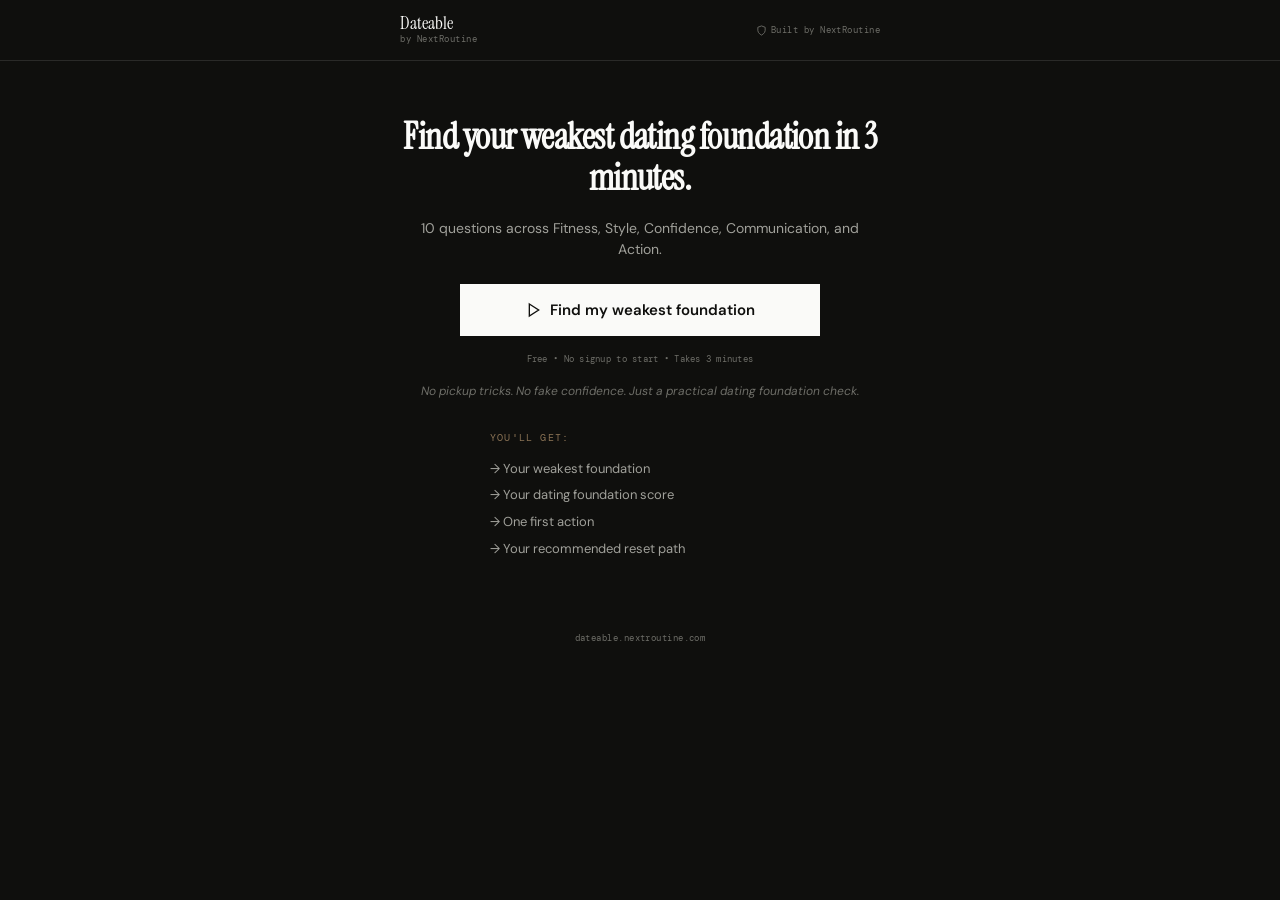
==== free.html @ b58aa641 "Add files via upload" ====
<!DOCTYPE html>
<html lang="en">
<head>
<meta charset="UTF-8">
<meta name="viewport" content="width=device-width, initial-scale=1.0">
<meta name="robots" content="noindex, nofollow">
<title>Free Dating Quiz for Men | Dateable by NextRoutine</title>
<meta name="description" content="Find out what is holding back your dating results. Free 3-minute quiz across fitness, style, confidence, communication, and action.">
<meta property="og:title" content="Free Dating Quiz for Men | Dateable by NextRoutine">
<meta property="og:description" content="Score yourself across 5 foundations in 3 minutes. Free — no spam, no course, no pickup nonsense.">
<meta property="og:type" content="website">
<meta property="og:url" content="https://dateable.nextroutine.com/free">
<link rel="preconnect" href="https://fonts.googleapis.com">
<link rel="preconnect" href="https://fonts.gstatic.com" crossorigin>
<link href="https://fonts.googleapis.com/css2?family=Instrument+Serif:ital@0;1&family=DM+Sans:ital,wght@0,400;0,500;0,600;1,400&family=DM+Mono:wght@400;500&display=swap" rel="stylesheet">
<link rel="icon" href="/assets/favicon.svg" type="image/svg+xml">
<script>
!function(f,b,e,v,n,t,s){if(f.fbq)return;n=f.fbq=function(){n.callMethod?n.callMethod.apply(n,arguments):n.queue.push(arguments)};if(!f._fbq)f._fbq=n;n.push=n;n.loaded=!0;n.version='2.0';n.queue=[];t=b.createElement(e);t.async=!0;t.src=v;s=b.getElementsByTagName(e)[0];s.parentNode.insertBefore(t,s)}(window,document,'script','https://connect.facebook.net/en_US/fbevents.js');
fbq('init','1006173865231321');
fbq('track','PageView');
</script>
<noscript><img height="1" width="1" style="display:none" src="https://www.facebook.com/tr?id=1006173865231321&ev=PageView&noscript=1"/></noscript>
<style>
:root {
  --bg: #0F0F0D;
  --card: #1A1A18;
  --elev: #222220;
  --text: #FAFAF8;
  --tsec: #A0A09A;
  --tmut: #6E6E68;
  --accent: #8B7355;
  --border: #2A2A28;
  --cta: #FAFAF8;
  --cta-text: #0F0F0D;
  --bar-fitness: #5B8C5A;
  --bar-style: #7B6BA5;
  --bar-confidence: #C4793A;
  --bar-comm: #4A8FA8;
  --bar-action: #A85A5A;
  --fd: 'Instrument Serif', Georgia, serif;
  --fb: 'DM Sans', system-ui, sans-serif;
  --fm: 'DM Mono', 'SF Mono', monospace;
}
*, *::before, *::after { box-sizing: border-box; }
* { margin: 0; padding: 0; }
html { scroll-behavior: smooth; }
body {
  font-family: var(--fb);
  font-size: 16px;
  line-height: 1.6;
  color: var(--text);
  background: var(--bg);
  -webkit-font-smoothing: antialiased;
  min-height: 100vh;
}
.w { max-width: 520px; margin: 0 auto; padding: 0 20px; }

/* Header */
.hd { padding: 14px 0; border-bottom: 1px solid var(--border); }
.hd-inner { display: flex; align-items: center; justify-content: space-between; }
.hd-brand { font-family: var(--fd); font-size: 1.125rem; line-height: 1; }
.hd-sub { font-family: var(--fm); font-size: .5625rem; color: var(--tmut); letter-spacing: .06em; }
.hd-badge { font-family: var(--fm); font-size: .5625rem; color: var(--tmut); letter-spacing: .05em; display: flex; align-items: center; gap: 4px; }
.hd-badge svg { width: 11px; height: 11px; }

/* Screens */
.screen { display: none; }
.screen.active { display: block; animation: fadeUp .4s ease both; }
@keyframes fadeUp { from { opacity: 0; transform: translateY(12px); } to { opacity: 1; transform: translateY(0); } }

/* Intro */
.intro { padding: 36px 0 32px; text-align: center; }
.lp-h1 { font-family: var(--fd); font-size: clamp(1.625rem, 5.5vw, 2.25rem); line-height: 1.12; letter-spacing: -.015em; }
.intro .lp-h1 { margin-bottom: 20px; }
.intro-sub { font-size: .8125rem; color: var(--tmut); line-height: 1.5; margin-top: 20px; max-width: 360px; margin-left: auto; margin-right: auto; }
.intro-sub-top { font-size: .875rem; color: var(--tsec); line-height: 1.5; margin-bottom: 24px; }
.intro-trust { font-size: .75rem; color: var(--tmut); margin-top: 16px; font-style: italic; }
.intro-value { margin-top: 28px; text-align: left; max-width: 300px; margin-left: auto; margin-right: auto; }
.intro-value-tag { font-family: var(--fm); font-size: .625rem; letter-spacing: .12em; text-transform: uppercase; color: var(--accent); margin-bottom: 10px; }
.intro-value-item { font-size: .8125rem; color: var(--tsec); padding: 3px 0; }
.btn-go { display: flex; align-items: center; justify-content: center; gap: 8px; width: 100%; max-width: 360px; height: 52px; margin: 0 auto 16px; background: var(--cta); color: var(--cta-text); font-family: var(--fb); font-size: .9375rem; font-weight: 600; border: none; cursor: pointer; transition: transform .2s; }
.btn-go:hover { transform: translateY(-1px); }
.btn-go svg { width: 16px; height: 16px; }
.intro-micro { font-family: var(--fm); font-size: .5625rem; color: var(--tmut); letter-spacing: .03em; }

/* Quiz */
.quiz { padding: 32px 0; }
.q-bar { height: 3px; background: var(--border); margin-bottom: 8px; }
.q-fill { height: 100%; background: var(--accent); transition: width .3s ease; }
.q-count { font-family: var(--fm); font-size: .5625rem; color: var(--tmut); letter-spacing: .08em; margin-bottom: 24px; }
.q-pillar { font-family: var(--fm); font-size: .5625rem; letter-spacing: .12em; text-transform: uppercase; color: var(--accent); margin-bottom: 12px; }
.q-text { font-family: var(--fd); font-size: 1.25rem; line-height: 1.25; margin-bottom: 24px; }
.q-opts { display: flex; flex-direction: column; gap: 10px; }
.q-opt { display: block; width: 100%; text-align: left; padding: 14px 16px; background: var(--card); border: 1px solid var(--border); color: var(--text); font-family: var(--fb); font-size: .875rem; line-height: 1.4; cursor: pointer; transition: border-color .2s, background .2s; }
.q-opt:hover { border-color: var(--accent); background: var(--elev); }
.q-opt:active { background: var(--accent); color: var(--bg); }

/* Results */
.results { padding: 40px 0; }
.r-head { text-align: center; margin-bottom: 32px; }
.r-big { font-family: var(--fd); font-size: 3rem; line-height: 1; margin-bottom: 4px; }
.r-label { font-family: var(--fm); font-size: .625rem; color: var(--tmut); letter-spacing: .12em; text-transform: uppercase; margin-bottom: 8px; }
.r-band { font-size: .875rem; color: var(--tsec); }

.r-archetype { text-align: center; padding: 24px; background: var(--card); border: 1px solid var(--border); margin-bottom: 28px; }
.r-arch-label { font-family: var(--fm); font-size: .5625rem; letter-spacing: .12em; text-transform: uppercase; color: var(--tmut); margin-bottom: 8px; }
.r-arch-name { font-family: var(--fd); font-size: clamp(1.5rem, 5vw, 2rem); line-height: 1.1; margin-bottom: 8px; color: var(--accent); }
.r-arch-desc { font-size: .8125rem; color: var(--tsec); line-height: 1.6; max-width: 400px; margin: 0 auto; }

.r-pillars { margin-bottom: 28px; }
.r-row { display: flex; align-items: center; gap: 12px; padding: 10px 0; border-bottom: 1px solid var(--border); }
.r-row:first-child { border-top: 1px solid var(--border); }
.r-name { font-family: var(--fm); font-size: .6875rem; letter-spacing: .06em; width: 110px; flex-shrink: 0; color: var(--tsec); }
.r-track { flex: 1; height: 6px; background: var(--border); }
.r-trackfill { height: 100%; width: 0; transition: width .8s ease; }
.r-pct { font-family: var(--fm); font-size: .6875rem; color: var(--tmut); width: 36px; text-align: right; }
.r-row.weak .r-name { color: var(--text); font-weight: 500; }
.r-row.weak .r-pct { color: var(--accent); }

.r-insight { background: var(--card); border: 1px solid var(--border); padding: 20px; margin-bottom: 16px; }
.r-itag { font-family: var(--fm); font-size: .5625rem; letter-spacing: .12em; text-transform: uppercase; color: var(--accent); margin-bottom: 8px; }

.r-rec { background: var(--card); border: 1px solid var(--accent); padding: 20px; margin-bottom: 28px; }
.r-rec-tag { font-family: var(--fm); font-size: .5625rem; letter-spacing: .12em; text-transform: uppercase; color: var(--accent); margin-bottom: 10px; }
.r-rec-name { font-family: var(--fd); font-size: 1.25rem; margin-bottom: 6px; }
.r-rec-why { font-size: .8125rem; color: var(--tsec); line-height: 1.6; margin-bottom: 12px; }
.r-rec-link { font-family: var(--fm); font-size: .75rem; color: var(--accent); text-decoration: none; letter-spacing: .04em; }
.r-rec-link:hover { color: var(--text); }
.r-ititle { font-family: var(--fd); font-size: 1.125rem; margin-bottom: 6px; }
.r-itext { font-size: .8125rem; color: var(--tsec); line-height: 1.6; }

.r-cta { text-align: center; }
.r-ctag { font-family: var(--fm); font-size: .625rem; letter-spacing: .1em; text-transform: uppercase; color: var(--accent); margin-bottom: 8px; }
.r-ctitle { font-family: var(--fd); font-size: 1.25rem; margin-bottom: 12px; }
.r-cdesc-list { text-align: left; max-width: 360px; margin: 0 auto 20px; }
.r-cdesc-item { font-size: .8125rem; color: var(--tsec); padding: 4px 0; }

.r-gap { text-align: center; padding: 16px 0; margin-bottom: 24px; border-top: 1px solid var(--border); border-bottom: 1px solid var(--border); }
.r-gap-label { font-family: var(--fm); font-size: .5625rem; letter-spacing: .12em; text-transform: uppercase; color: var(--tmut); margin-bottom: 6px; }
.r-gap-name { font-family: var(--fd); font-size: 1.25rem; color: var(--accent); }
.r-ctitle { font-family: var(--fd); font-size: 1.25rem; margin-bottom: 4px; }
.r-cdesc { font-size: .8125rem; color: var(--tsec); margin-bottom: 16px; }
.r-fcard { background: var(--card); border: 1px solid var(--border); padding: 20px; margin-bottom: 12px; text-align: left; }
.r-flabel { font-family: var(--fm); font-size: .625rem; letter-spacing: .1em; text-transform: uppercase; color: var(--accent); margin-bottom: 12px; display: block; }
.r-micro { font-family: var(--fm); font-size: .5625rem; color: var(--tmut); letter-spacing: .03em; }

/* Footer */
.ft { padding: 20px 0 80px; text-align: center; }
.ft a { font-family: var(--fm); font-size: .5625rem; color: var(--tmut); text-decoration: none; letter-spacing: .05em; }

/* Sticky CTA */
.sticky { position: fixed; bottom: 0; left: 0; right: 0; background: var(--card); border-top: 1px solid var(--border); padding: 10px 16px; z-index: 100; display: none; }
.sticky.show { display: block; }
.sticky-btn { display: block; width: 100%; max-width: 520px; margin: 0 auto; height: 46px; background: var(--cta); color: var(--cta-text); font-family: var(--fb); font-size: .875rem; font-weight: 600; border: none; cursor: pointer; }

@media (min-width: 768px) {
  .intro { padding: 56px 0 40px; }
  .quiz { padding: 48px 0; }
  .results { padding: 56px 0; }
  .sticky { display: none !important; }
  .ft { padding-bottom: 32px; }
}
</style>
</head>
<body>

<header class="hd">
<div class="w">
  <div class="hd-inner">
    <div>
      <div class="hd-brand">Dateable</div>
      <div class="hd-sub">by NextRoutine</div>
    </div>
    <div class="hd-badge">
      <svg viewBox="0 0 24 24" fill="none" stroke="currentColor" stroke-width="2"><path d="M12 22s8-4 8-10V5l-8-3-8 3v7c0 6 8 10 8 10z"/></svg>
      Built by NextRoutine
    </div>
  </div>
</div>
</header>

<!-- INTRO -->
<div class="screen active" id="s-intro">
<section class="intro">
<div class="w">
  <h1 class="lp-h1">Find your weakest dating foundation in 3 minutes.</h1>
  <p class="intro-sub-top">10 questions across Fitness, Style, Confidence, Communication, and Action.</p>
  <button class="btn-go" onclick="startQuiz()">
    <svg viewBox="0 0 24 24" fill="none" stroke="currentColor" stroke-width="2"><polygon points="5 3 19 12 5 21 5 3"/></svg>
    Find my weakest foundation
  </button>
  <div class="intro-micro">Free &bull; No signup to start &bull; Takes 3 minutes</div>
  <div class="intro-trust">No pickup tricks. No fake confidence. Just a practical dating foundation check.</div>
  <div class="intro-value">
    <div class="intro-value-tag">You'll get:</div>
    <div class="intro-value-item">&rarr; Your weakest foundation</div>
    <div class="intro-value-item">&rarr; Your dating foundation score</div>
    <div class="intro-value-item">&rarr; One first action</div>
    <div class="intro-value-item">&rarr; Your recommended reset path</div>
  </div>
</div>
</section>
</div>

<!-- QUIZ -->
<div class="screen" id="s-quiz">
<section class="quiz">
<div class="w">
  <div>
    <div class="q-bar"><div class="q-fill" id="qFill" style="width:10%"></div></div>
    <div class="q-count" id="qCount">Question 1 of 10</div>
  </div>
  <div class="q-pillar" id="qPillar"></div>
  <div class="q-text" id="qText"></div>
  <div class="q-opts" id="qOpts"></div>
</div>
</section>
</div>

<!-- RESULTS -->
<div class="screen" id="s-results">
<section class="results">
<div class="w">
  <div class="r-head">
    <div class="r-label">Your Dating Foundation Score</div>
    <div class="r-big" id="rBig"></div>
    <div class="r-band" id="rBand"></div>
  </div>

  <div class="r-archetype" id="rArchetype">
    <div class="r-arch-label">Your result type</div>
    <div class="r-arch-name" id="rArchName"></div>
    <div class="r-arch-desc" id="rArchDesc"></div>
  </div>

  <div class="r-gap">
    <div class="r-gap-label">Weakest foundation</div>
    <div class="r-gap-name" id="rGapName"></div>
  </div>

  <div class="r-cta">
    <div class="r-ctag">Your 7-day action plan is ready</div>
    <div class="r-ctitle">Get your personalised action plan</div>
    <div class="r-cdesc-list">
      <div class="r-cdesc-item">&rarr; Full score breakdown across all 5 foundations</div>
      <div class="r-cdesc-item">&rarr; Your first 3 actions for <span id="rGapInline">your weakest pillar</span></div>
      <div class="r-cdesc-item">&rarr; Your recommended reset path</div>
      <div class="r-cdesc-item">&rarr; 5-page PDF action plan</div>
    </div>
    <div class="r-fcard">
      <span class="r-flabel">Get my action plan</span>
      <script async src="https://subscribe-forms.beehiiv.com/v3/loader.js" data-beehiiv-form="893d8c2c-46ea-4ead-b5d9-e0a78026db77"></script>
    </div>
    <div class="r-micro">Sent instantly &bull; No spam &bull; Unsubscribe anytime</div>
  </div>
</div>
</section>
</div>

<footer class="ft"><div class="w"><a href="https://dateable.nextroutine.com">dateable.nextroutine.com</a></div></footer>

<!-- Sticky mobile CTA -->
<div class="sticky" id="stickyBar">
  <button class="sticky-btn" onclick="document.getElementById('s-intro').classList.contains('active') ? startQuiz() : document.getElementById('s-intro').scrollIntoView({behavior:'smooth'})">
    Find my weakest foundation
  </button>
</div>

<script>
var QUESTIONS = [
  {pillar:"Fitness & Health", text:"Be honest: if you had to run for a bus right now, how would that go?", opts:["I would miss it and pretend I was not trying","I would make it but need a minute to recover","Fine \u2014 I move regularly","I would barely notice. I train consistently."]},
  {pillar:"Fitness & Health", text:"What does your average weeknight look like at 11pm?", opts:["Phone in bed, no real routine","Varies \u2014 some good nights, some terrible","Usually in bed at a reasonable time","Locked in \u2014 sleep, nutrition, recovery all handled"]},
  {pillar:"Style & Grooming", text:"You are meeting someone for a date in 2 hours. How do you feel about your wardrobe?", opts:["Panic. Nothing looks right.","I would find something acceptable after 20 minutes","I have a few reliable outfits","I know exactly what I would wear"]},
  {pillar:"Style & Grooming", text:"A friend takes a candid photo of you at a bar. Your honest reaction?", opts:["Delete that immediately","It is fine... from certain angles","I would be OK with it","I would use it on my dating profile"]},
  {pillar:"Confidence & Mindset", text:"You see someone attractive at a coffee shop. What actually happens?", opts:["I think about saying something, do not, then replay it for 3 hours","I would want to but would need someone to push me","I might say something if the moment felt right","I would find a natural way to start a conversation"]},
  {pillar:"Confidence & Mindset", text:"Someone you are interested in stops responding. What does your inner voice say?", opts:["I am not attractive enough \u2014 and it stays with me for days","It stings and I overanalyse what I said wrong","Annoying, but I move on within a few hours","Their loss \u2014 I do not take it personally"]},
  {pillar:"Communication & Social", text:"Your last 5 dating app conversations. How many made it past 10 messages?", opts:["Zero. Maybe one.","One or two at best","About half","Most of them \u2014 conversations are not my problem"]},
  {pillar:"Communication & Social", text:"You are at a party where you know almost nobody. What do you do?", opts:["Stand near the wall, check my phone, leave early","Stick with the one person I came with","Eventually talk to a few people after warming up","I am comfortable walking up to anyone"]},
  {pillar:"Structured Action", text:"What is your current strategy for improving your dating life?", opts:["Strategy? I am just swiping and hoping","I watch YouTube videos when I get frustrated","I have tried a few things but nothing sticks","I have specific habits I work on every week"]},
  {pillar:"Structured Action", text:"When something does not work in your dating life, what do you do?", opts:["Nothing \u2014 I get frustrated and take a break from apps","Change something random and see what happens","Try to figure out what went wrong","Track what works, adjust, and keep going"]}
];

var INSIGHTS = {
  "Fitness & Health": {title:"Fitness & Health", text:"Your physical foundation is your weakest area. Energy, posture, and how you carry yourself all start here. The action plan focuses on minimum-effective-dose habits: sleep, movement, hydration, and one improved meal."},
  "Style & Grooming": {title:"Style & Grooming", text:"How you present yourself visually is your biggest gap. This is the fastest pillar to improve \u2014 wardrobe audit, grooming basics, and photos that actually represent you well."},
  "Confidence & Mindset": {title:"Confidence & Mindset", text:"Fear of rejection and avoidance are holding you back more than any profile issue. Confidence is built through progressive exposure, not motivation. The action plan starts with micro-challenges that build real evidence."},
  "Communication & Social": {title:"Communication & Social", text:"Your conversations are where attraction dies. Messages, openers, date flow, and listening skills all compound. The action plan gives you frameworks you can use immediately \u2014 not scripts, structures."},
  "Structured Action": {title:"Structured Action", text:"You know what to do but you are not doing it consistently. Without a system, improvement is random. The action plan gives you a weekly structure so progress becomes automatic."}
};

var COLORS = {
  "Fitness & Health": "var(--bar-fitness)",
  "Style & Grooming": "var(--bar-style)",
  "Confidence & Mindset": "var(--bar-confidence)",
  "Communication & Social": "var(--bar-comm)",
  "Structured Action": "var(--bar-action)"
};

var ARCHETYPES = {
  "Fitness & Health": {
    name: "The Underbuilt Foundation",
    desc: "You might have the right mindset and decent social skills, but your physical foundation is dragging everything else down. Energy, posture, and how you carry yourself start with fitness and health. This is the most fixable pillar \u2014 and the one with the fastest visible payoff."
  },
  "Style & Grooming": {
    name: "The Invisible Profile",
    desc: "You are probably a better catch than your photos and presentation suggest. The gap between who you are and how you come across visually is costing you matches before anyone reads your bio. Fix the visible layer first \u2014 it is the fastest win."
  },
  "Confidence & Mindset": {
    name: "The Overthinker",
    desc: "You replay conversations, hesitate before messaging, and avoid situations where rejection is possible. Your dating life is shaped more by what you do not do than by what you do. Confidence is not a feeling \u2014 it is evidence, built through small repeated actions."
  },
  "Communication & Social": {
    name: "The Stalled Conversationalist",
    desc: "You get matches but they go nowhere. Conversations die, dates feel like interviews, and you struggle to create the kind of connection that makes someone want to see you again. This is a skill gap, not a personality flaw \u2014 and skills are trainable."
  },
  "Structured Action": {
    name: "The Restart Loop",
    desc: "You keep trying new things \u2014 a new app, a new photo, a new approach \u2014 but nothing sticks because there is no system behind it. You do not need more advice. You need a structured weekly plan that turns random effort into compound progress."
  }
};

var ARCHETYPE_MULTI = {
  name: "The Full Reset",
  desc: "Multiple foundations need work. Random fixes will not cut it \u2014 you need a structured system that addresses fitness, style, confidence, communication, and action in the right order. The good news: the biggest gains come in the first 4 weeks."
};

var ARCHETYPE_HIGH = {
  name: "The Almost There",
  desc: "Your foundations are solid. You are not starting from scratch \u2014 you are fine-tuning. The action plan will help you identify the one or two areas where a small improvement creates a disproportionate result."
};

var answers = [];
var current = 0;

function show(id) {
  var screens = document.querySelectorAll(".screen");
  for (var i = 0; i < screens.length; i++) screens[i].classList.remove("active");
  document.getElementById(id).classList.add("active");
  window.scrollTo({top: 0, behavior: "smooth"});
}

function renderQ() {
  var q = QUESTIONS[current];
  document.getElementById("qFill").style.width = ((current + 1) / QUESTIONS.length * 100) + "%";
  document.getElementById("qCount").textContent = "Question " + (current + 1) + " of " + QUESTIONS.length;
  document.getElementById("qPillar").textContent = q.pillar;
  document.getElementById("qText").textContent = q.text;

  var container = document.getElementById("qOpts");
  container.innerHTML = "";
  for (var i = 0; i < q.opts.length; i++) {
    var btn = document.createElement("button");
    btn.className = "q-opt";
    btn.textContent = q.opts[i];
    btn.setAttribute("data-score", i + 1);
    btn.onclick = function() { pickAnswer(parseInt(this.getAttribute("data-score"))); };
    container.appendChild(btn);
  }
}

function pickAnswer(score) {
  answers.push({pillar: QUESTIONS[current].pillar, score: score});
  current++;
  if (current < QUESTIONS.length) {
    show("s-quiz");
    renderQ();
  } else {
    if (typeof fbq === "function") fbq("track", "QuizComplete");
    showResults();
  }
}

function showResults() {
  var scores = {};
  var maxes = {};
  var order = ["Fitness & Health", "Style & Grooming", "Confidence & Mindset", "Communication & Social", "Structured Action"];

  for (var i = 0; i < answers.length; i++) {
    var p = answers[i].pillar;
    scores[p] = (scores[p] || 0) + answers[i].score;
    maxes[p] = (maxes[p] || 0) + 4;
  }

  var total = 0, totalMax = 0, weakest = null, weakestPct = 999;
  var html = "";

  for (var j = 0; j < order.length; j++) {
    var name = order[j];
    var s = scores[name] || 0;
    var m = maxes[name] || 8;
    var pct = Math.round(s / m * 100);
    total += s;
    totalMax += m;

    if (pct < weakestPct) { weakest = name; weakestPct = pct; }

    html += '<div class="r-row" data-pct="' + pct + '">';
    html += '<div class="r-name">' + name + '</div>';
    html += '<div class="r-track"><div class="r-trackfill" style="background:' + COLORS[name] + '"></div></div>';
    html += '<div class="r-pct">' + pct + '%</div>';
    html += '</div>';
  }

  var totalPct = Math.round(total / totalMax * 100);
  var band = totalPct < 40 ? "Full reset needed" : totalPct < 60 ? "Foundations inconsistent" : totalPct < 80 ? "Good base \u2014 specific weak points" : "Strong foundation \u2014 optimise and maintain";

  document.getElementById("rBig").textContent = totalPct + "/100";
  document.getElementById("rBand").textContent = band;

  // Build pillar data for localStorage (shown on /thank-you, not here)
  var pillarData = [];
  for (var p = 0; p < order.length; p++) {
    var pn = order[p];
    var ps = scores[pn] || 0;
    var pm = maxes[pn] || 8;
    var pp = Math.round(ps / pm * 100);
    pillarData.push({name: pn, pct: pp, color: COLORS[pn]});
  }

  // Determine archetype
  var weakCount = 0;
  for (var w = 0; w < order.length; w++) {
    var wp = scores[order[w]] || 0;
    var wm = maxes[order[w]] || 8;
    if (Math.round(wp / wm * 100) < 50) weakCount++;
  }

  var arch;
  if (totalPct >= 80) {
    arch = ARCHETYPE_HIGH;
  } else if (weakCount >= 3) {
    arch = ARCHETYPE_MULTI;
  } else {
    arch = ARCHETYPES[weakest];
  }

  document.getElementById("rArchName").textContent = arch.name;
  document.getElementById("rArchDesc").textContent = arch.desc;

  // Populate gap name
  document.getElementById("rGapName").textContent = weakest;
  var gapInline = document.getElementById("rGapInline");
  if (gapInline) gapInline.textContent = weakest;

  // Recommendation logic
  var rec = {};
  if (weakest === "Style & Grooming" || weakest === "Fitness & Health") {
    rec.name = "The Dating Reset Starter Pack";
    rec.why = "Your weakest area is the visible layer \u2014 the stuff that shapes first impressions before you say a word. The Starter Pack focuses on photos, profile, style, fitness, and first-date basics.";
  } else {
    rec.name = "The Complete Dating Reset";
    rec.why = "Your result shows this goes deeper than your profile. The Complete System covers confidence, communication, rejection resilience, and weekly action plans \u2014 alongside the full profile and style reset.";
  }
  if (weakCount >= 3) {
    rec.name = "The Complete Dating Reset";
    rec.why = "Multiple foundations need work. The Complete System gives you the full 8-week reset across all 5 pillars \u2014 built in sequence so each improvement compounds into the next.";
  }
  if (totalPct >= 80) {
    rec.name = "The Dating Reset Starter Pack";
    rec.why = "Your foundations are strong. The Starter Pack will help you fine-tune the visible layer \u2014 photos, bio, style \u2014 to match the solid base you already have.";
  }

  // Save full data to localStorage for personalized /thank-you
  var ins = INSIGHTS[weakest];
  try {
    localStorage.setItem("quizResult", JSON.stringify({
      score: totalPct,
      band: band,
      archetype: arch.name,
      archetypeDesc: arch.desc,
      weakest: weakest,
      weakestPct: weakestPct,
      recName: rec.name,
      recWhy: rec.why,
      insightTitle: ins.title,
      insightText: ins.text,
      pillars: pillarData
    }));
  } catch(e) {}

  show("s-results");
}

function startQuiz() {
  if (typeof fbq === "function") fbq("track", "QuizStart");
  document.getElementById("stickyBar").classList.remove("show");
  show("s-quiz");
  renderQ();
}

// Show sticky when intro button scrolls out of view
if (window.innerWidth < 768) {
  var btnGo = document.querySelector(".btn-go");
  if (btnGo) {
    var stickyObs = new IntersectionObserver(function(entries) {
      var intro = document.getElementById("s-intro");
      if (intro && intro.classList.contains("active")) {
        document.getElementById("stickyBar").classList.toggle("show", !entries[0].isIntersecting);
      }
    }, {threshold: 0});
    stickyObs.observe(btnGo);
  }
}
</script>

</body>
</html>
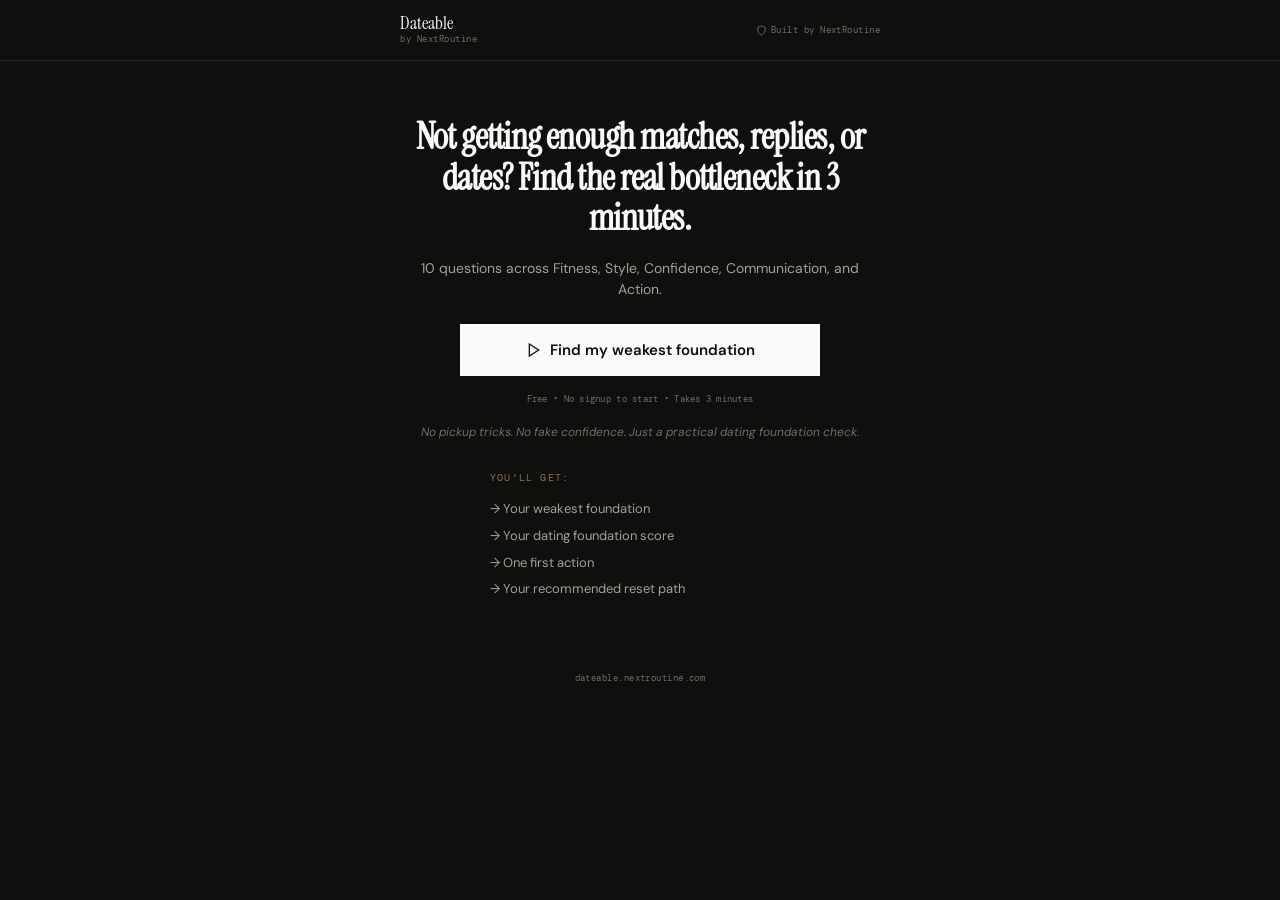
==== commit 64dde528: "Update free.html" ====
--- a/free.html
+++ b/free.html
@@ -183,7 +183,7 @@
 <div class="screen active" id="s-intro">
 <section class="intro">
 <div class="w">
-  <h1 class="lp-h1">Find your weakest dating foundation in 3 minutes.</h1>
+  <h1 class="lp-h1">Not getting enough matches, replies, or dates? Find the real bottleneck in 3 minutes.</h1>
   <p class="intro-sub-top">10 questions across Fitness, Style, Confidence, Communication, and Action.</p>
   <button class="btn-go" onclick="startQuiz()">
     <svg viewBox="0 0 24 24" fill="none" stroke="currentColor" stroke-width="2"><polygon points="5 3 19 12 5 21 5 3"/></svg>
@@ -248,10 +248,10 @@
       <div class="r-cdesc-item">&rarr; 5-page PDF action plan</div>
     </div>
     <div class="r-fcard">
-      <span class="r-flabel">Get my action plan</span>
+      <span class="r-flabel">Send my action plan</span>
       <script async src="https://subscribe-forms.beehiiv.com/v3/loader.js" data-beehiiv-form="893d8c2c-46ea-4ead-b5d9-e0a78026db77"></script>
     </div>
-    <div class="r-micro">Sent instantly &bull; No spam &bull; Unsubscribe anytime</div>
+    <div class="r-micro">PDF sent by email &bull; No spam &bull; Unsubscribe anytime</div>
   </div>
 </div>
 </section>
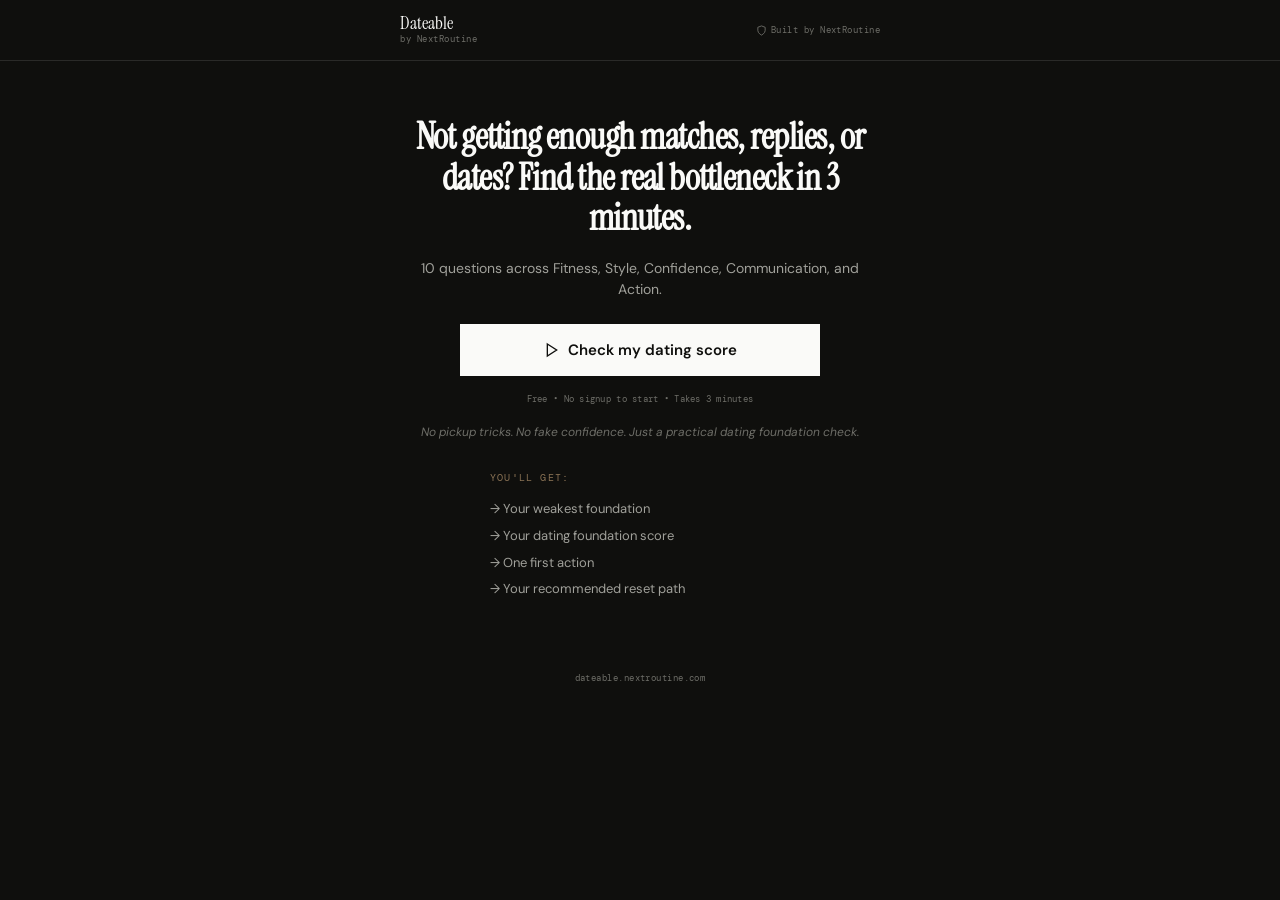
==== commit f310703b: "Update free.html" ====
--- a/free.html
+++ b/free.html
@@ -187,7 +187,7 @@
   <p class="intro-sub-top">10 questions across Fitness, Style, Confidence, Communication, and Action.</p>
   <button class="btn-go" onclick="startQuiz()">
     <svg viewBox="0 0 24 24" fill="none" stroke="currentColor" stroke-width="2"><polygon points="5 3 19 12 5 21 5 3"/></svg>
-    Find my weakest foundation
+    Check my dating score
   </button>
   <div class="intro-micro">Free &bull; No signup to start &bull; Takes 3 minutes</div>
   <div class="intro-trust">No pickup tricks. No fake confidence. Just a practical dating foundation check.</div>
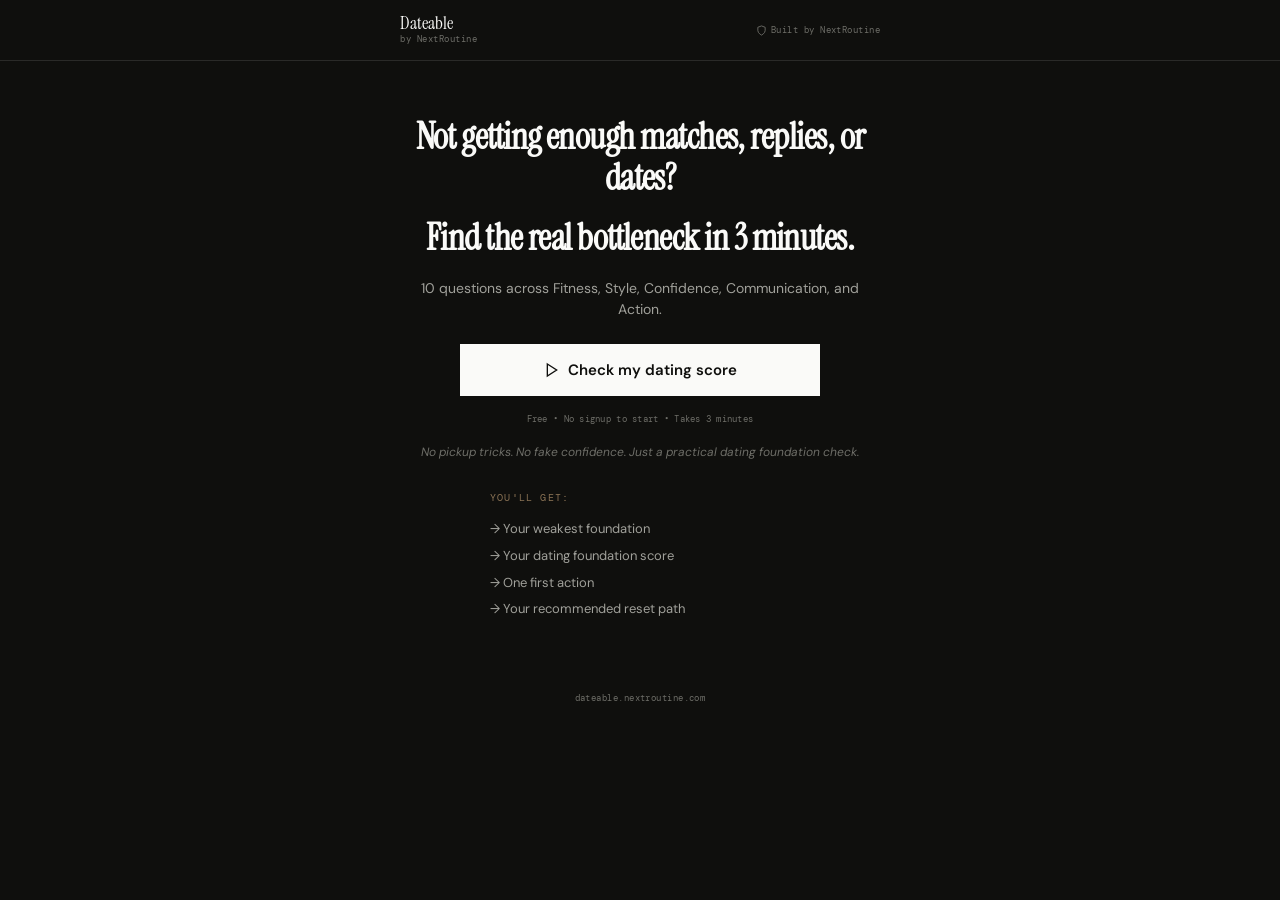
==== commit 9c68a51c: "Update free.html" ====
--- a/free.html
+++ b/free.html
@@ -183,7 +183,8 @@
 <div class="screen active" id="s-intro">
 <section class="intro">
 <div class="w">
-  <h1 class="lp-h1">Not getting enough matches, replies, or dates? Find the real bottleneck in 3 minutes.</h1>
+  <h1 class="lp-h1">Not getting enough matches, replies, or dates? </h1>
+  <h1 class="lp-h1">Find the real bottleneck in 3 minutes.</h1>
   <p class="intro-sub-top">10 questions across Fitness, Style, Confidence, Communication, and Action.</p>
   <button class="btn-go" onclick="startQuiz()">
     <svg viewBox="0 0 24 24" fill="none" stroke="currentColor" stroke-width="2"><polygon points="5 3 19 12 5 21 5 3"/></svg>
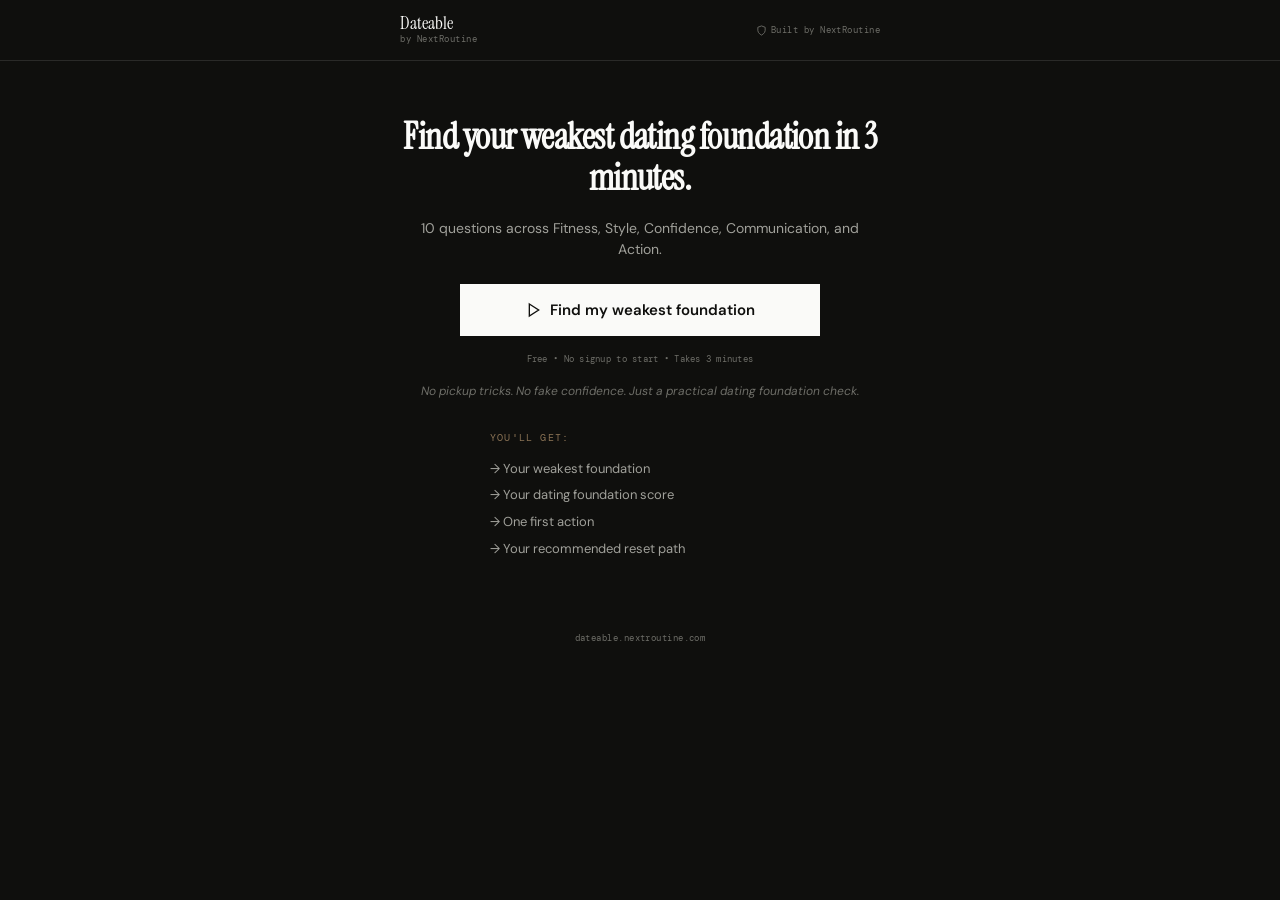
==== commit 46fc241f: "Add files via upload" ====
--- a/free.html
+++ b/free.html
@@ -87,13 +87,23 @@
 .quiz { padding: 32px 0; }
 .q-bar { height: 3px; background: var(--border); margin-bottom: 8px; }
 .q-fill { height: 100%; background: var(--accent); transition: width .3s ease; }
-.q-count { font-family: var(--fm); font-size: .5625rem; color: var(--tmut); letter-spacing: .08em; margin-bottom: 24px; }
+.q-count { font-family: var(--fm); font-size: .5625rem; color: var(--tmut); letter-spacing: .08em; margin-bottom: 4px; }
+.q-scoring { font-family: var(--fm); font-size: .5rem; color: var(--tmut); letter-spacing: .04em; margin-bottom: 24px; opacity: 0.6; }
 .q-pillar { font-family: var(--fm); font-size: .5625rem; letter-spacing: .12em; text-transform: uppercase; color: var(--accent); margin-bottom: 12px; }
 .q-text { font-family: var(--fd); font-size: 1.25rem; line-height: 1.25; margin-bottom: 24px; }
 .q-opts { display: flex; flex-direction: column; gap: 10px; }
 .q-opt { display: block; width: 100%; text-align: left; padding: 14px 16px; background: var(--card); border: 1px solid var(--border); color: var(--text); font-family: var(--fb); font-size: .875rem; line-height: 1.4; cursor: pointer; transition: border-color .2s, background .2s; }
 .q-opt:hover { border-color: var(--accent); background: var(--elev); }
 .q-opt:active { background: var(--accent); color: var(--bg); }
+
+/* Calculating */
+.calc-dots { font-size: 24px; color: var(--accent); letter-spacing: 8px; margin-bottom: 16px; animation: pulse 1.2s ease infinite; }
+@keyframes pulse { 0%,100% { opacity: 0.3; } 50% { opacity: 1; } }
+.calc-text { font-family: var(--fd); font-size: 1.25rem; color: var(--text); margin-bottom: 6px; }
+.calc-sub { font-family: var(--fm); font-size: .75rem; color: var(--tmut); }
+
+/* Preview */
+.prev-item { font-size: .875rem; color: var(--tsec); padding: 6px 0; }
 
 /* Results */
 .results { padding: 40px 0; }
@@ -183,12 +193,11 @@
 <div class="screen active" id="s-intro">
 <section class="intro">
 <div class="w">
-  <h1 class="lp-h1">Not getting enough matches, replies, or dates? </h1>
-  <h1 class="lp-h1">Find the real bottleneck in 3 minutes.</h1>
+  <h1 class="lp-h1">Find your weakest dating foundation in 3 minutes.</h1>
   <p class="intro-sub-top">10 questions across Fitness, Style, Confidence, Communication, and Action.</p>
   <button class="btn-go" onclick="startQuiz()">
     <svg viewBox="0 0 24 24" fill="none" stroke="currentColor" stroke-width="2"><polygon points="5 3 19 12 5 21 5 3"/></svg>
-    Check my dating score
+    Find my weakest foundation
   </button>
   <div class="intro-micro">Free &bull; No signup to start &bull; Takes 3 minutes</div>
   <div class="intro-trust">No pickup tricks. No fake confidence. Just a practical dating foundation check.</div>
@@ -210,6 +219,7 @@
   <div>
     <div class="q-bar"><div class="q-fill" id="qFill" style="width:10%"></div></div>
     <div class="q-count" id="qCount">Question 1 of 10</div>
+    <div class="q-scoring">Scoring your fitness, style, confidence, communication, and action.</div>
   </div>
   <div class="q-pillar" id="qPillar"></div>
   <div class="q-text" id="qText"></div>
@@ -218,11 +228,46 @@
 </section>
 </div>
 
-<!-- RESULTS -->
+<!-- CALCULATING -->
+<div class="screen" id="s-calc">
+<section class="calc">
+<div class="w" style="text-align:center;padding:120px 0;">
+  <div class="calc-dots" id="calcDots">&#9679; &#9679; &#9679;</div>
+  <div class="calc-text">Calculating your Dating Foundation Score...</div>
+  <div class="calc-sub">Checking your five foundations.</div>
+</div>
+</section>
+</div>
+
+<!-- PREVIEW -->
+<div class="screen" id="s-preview">
+<section class="preview">
+<div class="w" style="padding:60px 0;">
+  <div style="text-align:center;margin-bottom:32px;">
+    <div class="r-arch-label">Complete</div>
+    <h2 class="lp-h1" style="margin-bottom:12px;">Your Dating Foundation Score is ready.</h2>
+    <p style="font-size:.875rem;color:var(--tsec);line-height:1.6;">Here is what we calculated from your answers:</p>
+  </div>
+  <div style="max-width:380px;margin:0 auto 32px;">
+    <div class="prev-item">&rarr; Your strongest foundation</div>
+    <div class="prev-item">&rarr; Your weakest dating bottleneck</div>
+    <div class="prev-item">&rarr; What may be costing you matches, replies, or dates</div>
+    <div class="prev-item">&rarr; Your next action step</div>
+  </div>
+  <div style="text-align:center;">
+    <button class="btn-go" onclick="showEmailCapture()" style="max-width:340px;">
+      Show my result
+    </button>
+  </div>
+</div>
+</section>
+</div>
+
+<!-- EMAIL CAPTURE -->
 <div class="screen" id="s-results">
 <section class="results">
 <div class="w">
-  <div class="r-head">
+  <div class="r-head" style="margin-bottom:24px;">
     <div class="r-label">Your Dating Foundation Score</div>
     <div class="r-big" id="rBig"></div>
     <div class="r-band" id="rBand"></div>
@@ -240,10 +285,10 @@
   </div>
 
   <div class="r-cta">
-    <div class="r-ctag">Your 7-day action plan is ready</div>
-    <div class="r-ctitle">Get your personalised action plan</div>
+    <div class="r-ctag">Where should we send your action plan?</div>
+    <div class="r-ctitle">Get your full score breakdown and first action step by email.</div>
     <div class="r-cdesc-list">
-      <div class="r-cdesc-item">&rarr; Full score breakdown across all 5 foundations</div>
+      <div class="r-cdesc-item">&rarr; Full breakdown across all 5 foundations</div>
       <div class="r-cdesc-item">&rarr; Your first 3 actions for <span id="rGapInline">your weakest pillar</span></div>
       <div class="r-cdesc-item">&rarr; Your recommended reset path</div>
       <div class="r-cdesc-item">&rarr; 5-page PDF action plan</div>
@@ -252,7 +297,7 @@
       <span class="r-flabel">Send my action plan</span>
       <script async src="https://subscribe-forms.beehiiv.com/v3/loader.js" data-beehiiv-form="893d8c2c-46ea-4ead-b5d9-e0a78026db77"></script>
     </div>
-    <div class="r-micro">PDF sent by email &bull; No spam &bull; Unsubscribe anytime</div>
+    <div class="r-micro">No spam. No pickup tricks. Just your result and next step.</div>
   </div>
 </div>
 </section>
@@ -270,7 +315,7 @@
 <script>
 var QUESTIONS = [
   {pillar:"Fitness & Health", text:"Be honest: if you had to run for a bus right now, how would that go?", opts:["I would miss it and pretend I was not trying","I would make it but need a minute to recover","Fine \u2014 I move regularly","I would barely notice. I train consistently."]},
-  {pillar:"Fitness & Health", text:"What does your average weeknight look like at 11pm?", opts:["Phone in bed, no real routine","Varies \u2014 some good nights, some terrible","Usually in bed at a reasonable time","Locked in \u2014 sleep, nutrition, recovery all handled"]},
+  {pillar:"Fitness & Health", text:"Most nights, how well are you setting yourself up to look and feel good the next day?", opts:["Phone in bed, no real routine","Some good nights, some terrible","Usually in bed at a reasonable time","Sleep, nutrition, and recovery are mostly handled"]},
   {pillar:"Style & Grooming", text:"You are meeting someone for a date in 2 hours. How do you feel about your wardrobe?", opts:["Panic. Nothing looks right.","I would find something acceptable after 20 minutes","I have a few reliable outfits","I know exactly what I would wear"]},
   {pillar:"Style & Grooming", text:"A friend takes a candid photo of you at a bar. Your honest reaction?", opts:["Delete that immediately","It is fine... from certain angles","I would be OK with it","I would use it on my dating profile"]},
   {pillar:"Confidence & Mindset", text:"You see someone attractive at a coffee shop. What actually happens?", opts:["I think about saying something, do not, then replay it for 3 hours","I would want to but would need someone to push me","I might say something if the moment felt right","I would find a natural way to start a conversation"]},
@@ -278,7 +323,7 @@
   {pillar:"Communication & Social", text:"Your last 5 dating app conversations. How many made it past 10 messages?", opts:["Zero. Maybe one.","One or two at best","About half","Most of them \u2014 conversations are not my problem"]},
   {pillar:"Communication & Social", text:"You are at a party where you know almost nobody. What do you do?", opts:["Stand near the wall, check my phone, leave early","Stick with the one person I came with","Eventually talk to a few people after warming up","I am comfortable walking up to anyone"]},
   {pillar:"Structured Action", text:"What is your current strategy for improving your dating life?", opts:["Strategy? I am just swiping and hoping","I watch YouTube videos when I get frustrated","I have tried a few things but nothing sticks","I have specific habits I work on every week"]},
-  {pillar:"Structured Action", text:"When something does not work in your dating life, what do you do?", opts:["Nothing \u2014 I get frustrated and take a break from apps","Change something random and see what happens","Try to figure out what went wrong","Track what works, adjust, and keep going"]}
+  {pillar:"Structured Action", text:"When dating is not working, how do you usually try to fix it?", opts:["I take a break and get frustrated","I change random things and hope","I try to figure out the real problem","I track what works and adjust"]}
 ];
 
 var INSIGHTS = {
@@ -367,11 +412,22 @@
     renderQ();
   } else {
     if (typeof fbq === "function") fbq("track", "QuizComplete");
-    showResults();
-  }
-}
-
-function showResults() {
+    // Show calculating screen, then preview
+    show("s-calc");
+    setTimeout(function() {
+      calculateResults();
+      show("s-preview");
+      if (typeof fbq === "function") fbq("trackCustom", "ResultPreviewViewed");
+    }, 1800);
+  }
+}
+
+function showEmailCapture() {
+  show("s-results");
+  if (typeof fbq === "function") fbq("trackCustom", "EmailCaptureViewed");
+}
+
+function calculateResults() {
   var scores = {};
   var maxes = {};
   var order = ["Fitness & Health", "Style & Grooming", "Confidence & Mindset", "Communication & Social", "Structured Action"];
@@ -478,8 +534,6 @@
       pillars: pillarData
     }));
   } catch(e) {}
-
-  show("s-results");
 }
 
 function startQuiz() {
